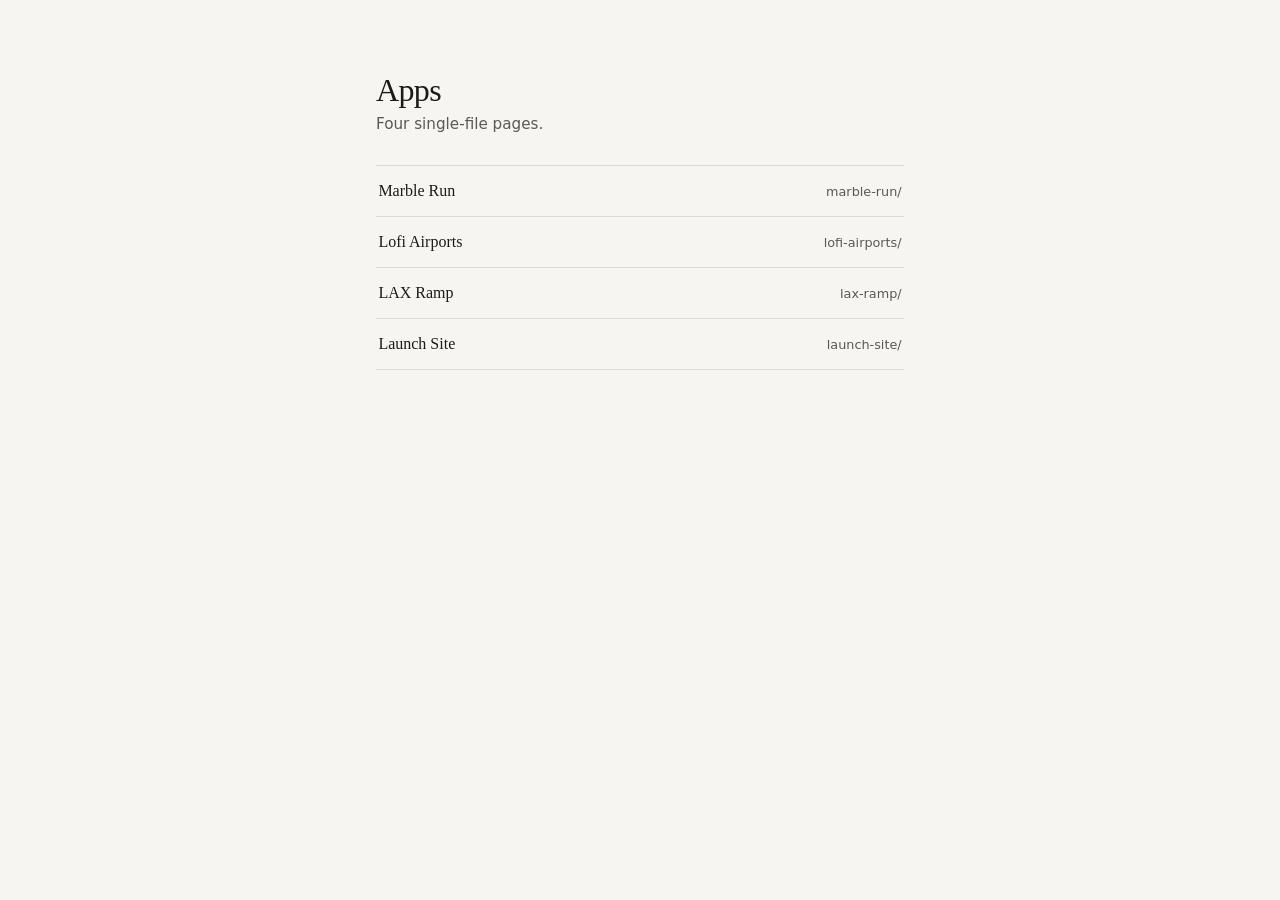
==== index.html @ ad66b010 "Add four single-file apps as a GitHub Pages site. Serve each app from its own folder, with a root in" ====
<!DOCTYPE html>
<html lang="en">
<head>
  <meta charset="utf-8">
  <meta name="viewport" content="width=device-width, initial-scale=1">
  <title>Apps</title>
  <style>
    :root {
      color-scheme: light dark;
      --bg: #f6f5f2;
      --fg: #1c1b19;
      --muted: #5c5852;
      --line: #ddd9d2;
      --card: #fff;
    }
    @media (prefers-color-scheme: dark) {
      :root {
        --bg: #141413;
        --fg: #f3f1ec;
        --muted: #a8a39a;
        --line: #2c2b29;
        --card: #1c1c1a;
      }
    }
    * { box-sizing: border-box; }
    body {
      margin: 0;
      min-height: 100vh;
      font-family: Georgia, "Iowan Old Style", "Palatino Linotype", Palatino, serif;
      background: var(--bg);
      color: var(--fg);
    }
    main {
      max-width: 36rem;
      margin: 0 auto;
      padding: 4.5rem 1.5rem 3rem;
    }
    h1 {
      margin: 0 0 0.4rem;
      font-size: 2rem;
      font-weight: 500;
      letter-spacing: -0.02em;
    }
    p {
      margin: 0 0 2rem;
      color: var(--muted);
      font-family: system-ui, sans-serif;
      font-size: 0.95rem;
    }
    ul {
      list-style: none;
      margin: 0;
      padding: 0;
      border-top: 1px solid var(--line);
    }
    li { border-bottom: 1px solid var(--line); }
    a {
      display: flex;
      justify-content: space-between;
      align-items: baseline;
      gap: 1rem;
      padding: 1rem 0.15rem;
      color: inherit;
      text-decoration: none;
    }
    a:hover span:first-child { text-decoration: underline; text-underline-offset: 0.18em; }
    a span:last-child {
      font-family: system-ui, sans-serif;
      font-size: 0.8rem;
      color: var(--muted);
    }
  </style>
</head>
<body>
  <main>
    <h1>Apps</h1>
    <p>Four single-file pages.</p>
    <ul>
      <li><a href="marble-run/"><span>Marble Run</span><span>marble-run/</span></a></li>
      <li><a href="lofi-airports/"><span>Lofi Airports</span><span>lofi-airports/</span></a></li>
      <li><a href="lax-ramp/"><span>LAX Ramp</span><span>lax-ramp/</span></a></li>
      <li><a href="launch-site/"><span>Launch Site</span><span>launch-site/</span></a></li>
    </ul>
  </main>
</body>
</html>
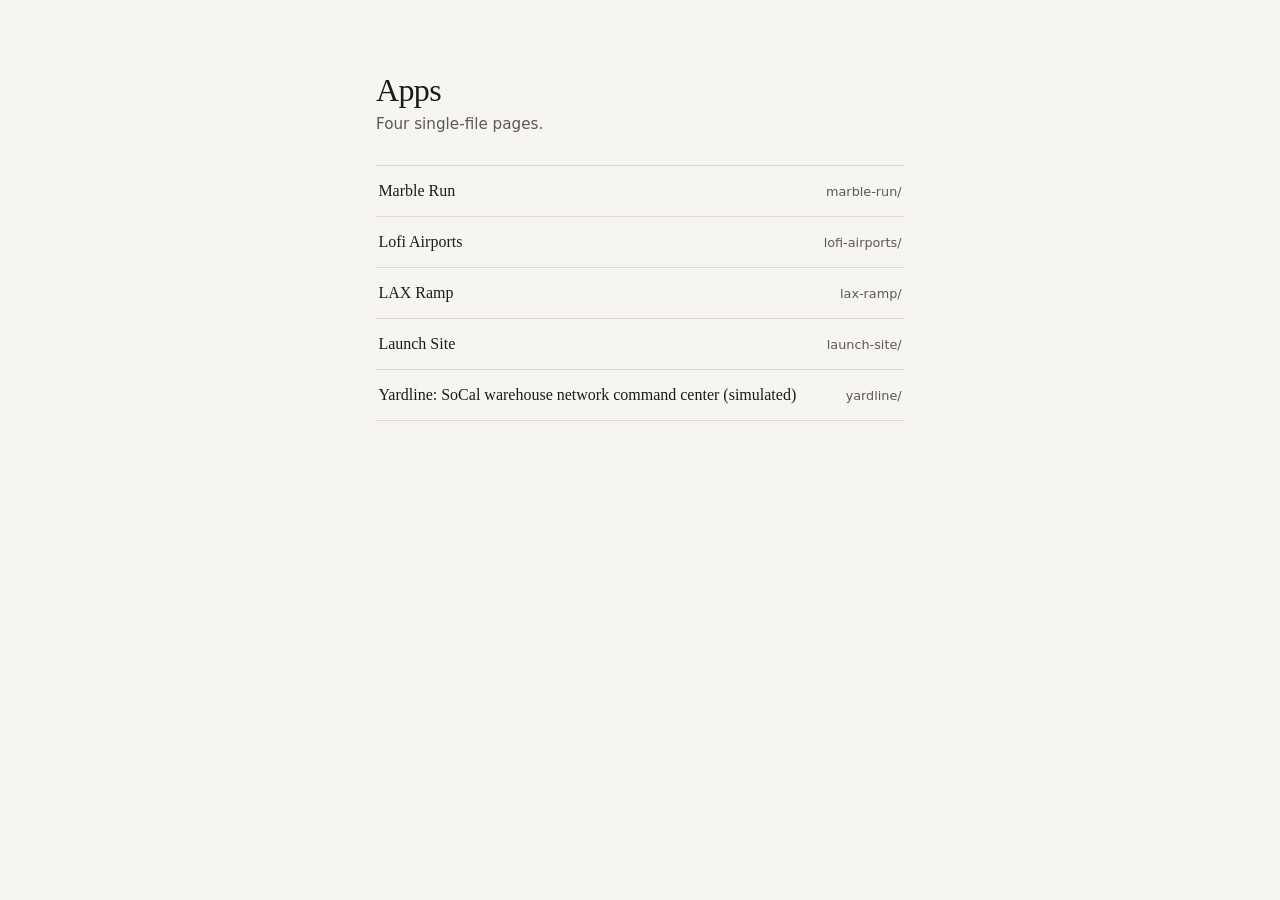
==== commit 5316343c: "Add the Yardline app and a root index link. Include the yardline folder unchanged and list it on the" ====
--- a/index.html
+++ b/index.html
@@ -80,6 +80,7 @@
       <li><a href="lofi-airports/"><span>Lofi Airports</span><span>lofi-airports/</span></a></li>
       <li><a href="lax-ramp/"><span>LAX Ramp</span><span>lax-ramp/</span></a></li>
       <li><a href="launch-site/"><span>Launch Site</span><span>launch-site/</span></a></li>
+      <li><a href="yardline/"><span>Yardline: SoCal warehouse network command center (simulated)</span><span>yardline/</span></a></li>
     </ul>
   </main>
 </body>
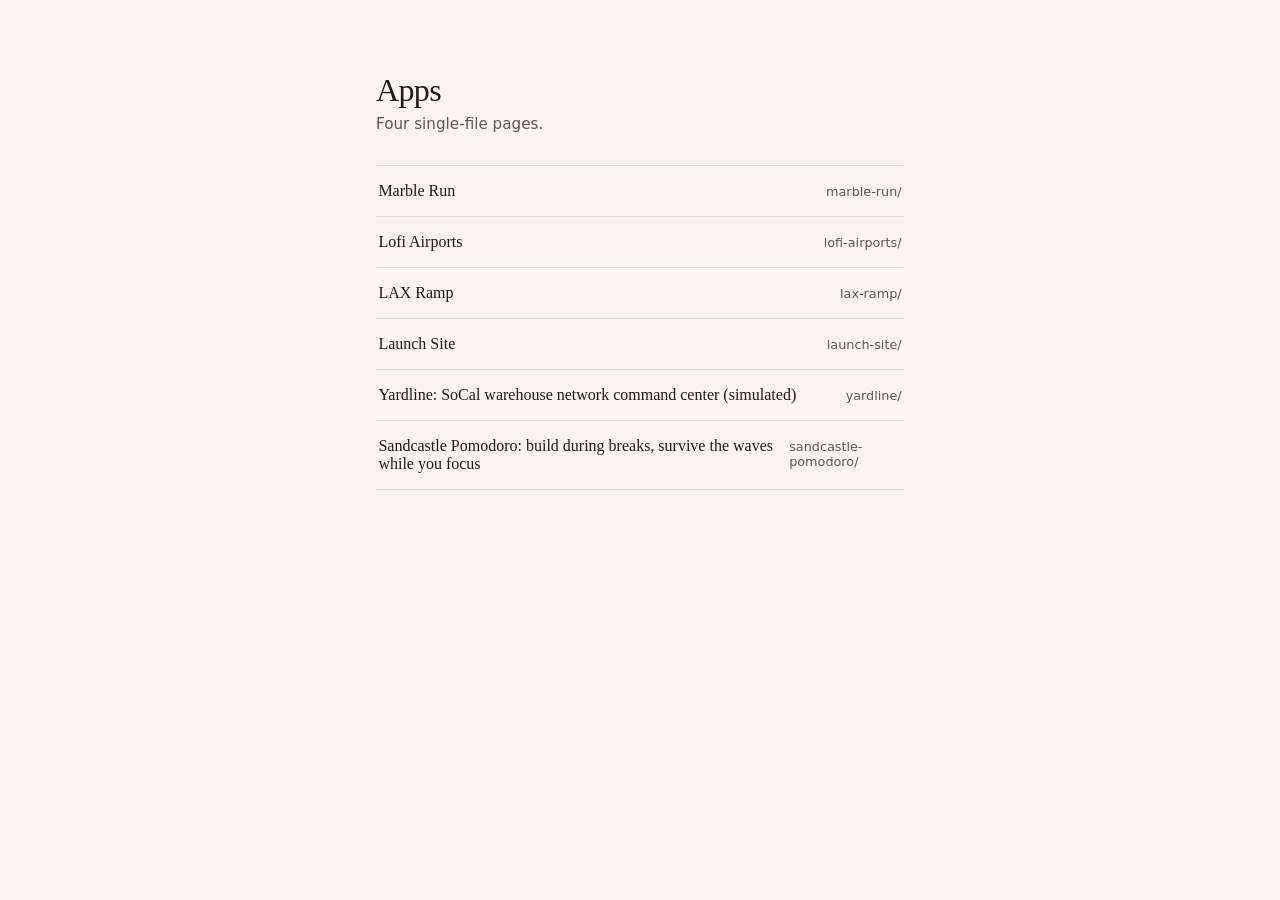
==== commit 1e9a12b8: "Add the Sandcastle Pomodoro app and a root index link. Include sandcastle-pomodoro/index.html unchan" ====
--- a/index.html
+++ b/index.html
@@ -81,6 +81,7 @@
       <li><a href="lax-ramp/"><span>LAX Ramp</span><span>lax-ramp/</span></a></li>
       <li><a href="launch-site/"><span>Launch Site</span><span>launch-site/</span></a></li>
       <li><a href="yardline/"><span>Yardline: SoCal warehouse network command center (simulated)</span><span>yardline/</span></a></li>
+      <li><a href="sandcastle-pomodoro/"><span>Sandcastle Pomodoro: build during breaks, survive the waves while you focus</span><span>sandcastle-pomodoro/</span></a></li>
     </ul>
   </main>
 </body>
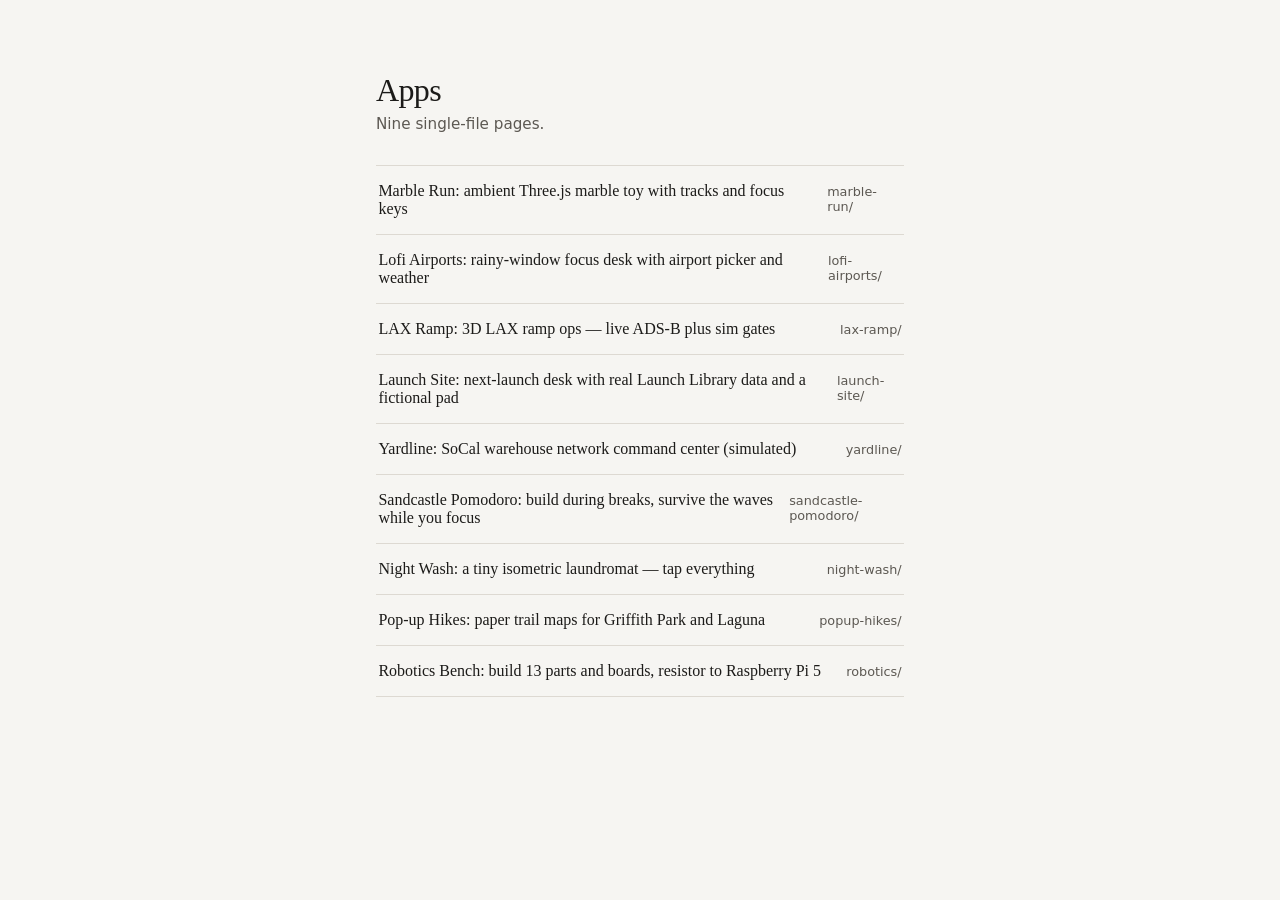
==== commit 220591cc: "Publish Night Wash, Pop-up Hikes, and Robotics Bench, and replace Lofi Airports with the r13 build. " ====
--- a/index.html
+++ b/index.html
@@ -74,14 +74,17 @@
 <body>
   <main>
     <h1>Apps</h1>
-    <p>Four single-file pages.</p>
+    <p>Nine single-file pages.</p>
     <ul>
-      <li><a href="marble-run/"><span>Marble Run</span><span>marble-run/</span></a></li>
-      <li><a href="lofi-airports/"><span>Lofi Airports</span><span>lofi-airports/</span></a></li>
-      <li><a href="lax-ramp/"><span>LAX Ramp</span><span>lax-ramp/</span></a></li>
-      <li><a href="launch-site/"><span>Launch Site</span><span>launch-site/</span></a></li>
+      <li><a href="marble-run/"><span>Marble Run: ambient Three.js marble toy with tracks and focus keys</span><span>marble-run/</span></a></li>
+      <li><a href="lofi-airports/"><span>Lofi Airports: rainy-window focus desk with airport picker and weather</span><span>lofi-airports/</span></a></li>
+      <li><a href="lax-ramp/"><span>LAX Ramp: 3D LAX ramp ops — live ADS-B plus sim gates</span><span>lax-ramp/</span></a></li>
+      <li><a href="launch-site/"><span>Launch Site: next-launch desk with real Launch Library data and a fictional pad</span><span>launch-site/</span></a></li>
       <li><a href="yardline/"><span>Yardline: SoCal warehouse network command center (simulated)</span><span>yardline/</span></a></li>
       <li><a href="sandcastle-pomodoro/"><span>Sandcastle Pomodoro: build during breaks, survive the waves while you focus</span><span>sandcastle-pomodoro/</span></a></li>
+      <li><a href="night-wash/"><span>Night Wash: a tiny isometric laundromat — tap everything</span><span>night-wash/</span></a></li>
+      <li><a href="popup-hikes/"><span>Pop-up Hikes: paper trail maps for Griffith Park and Laguna</span><span>popup-hikes/</span></a></li>
+      <li><a href="robotics/"><span>Robotics Bench: build 13 parts and boards, resistor to Raspberry Pi 5</span><span>robotics/</span></a></li>
     </ul>
   </main>
 </body>
